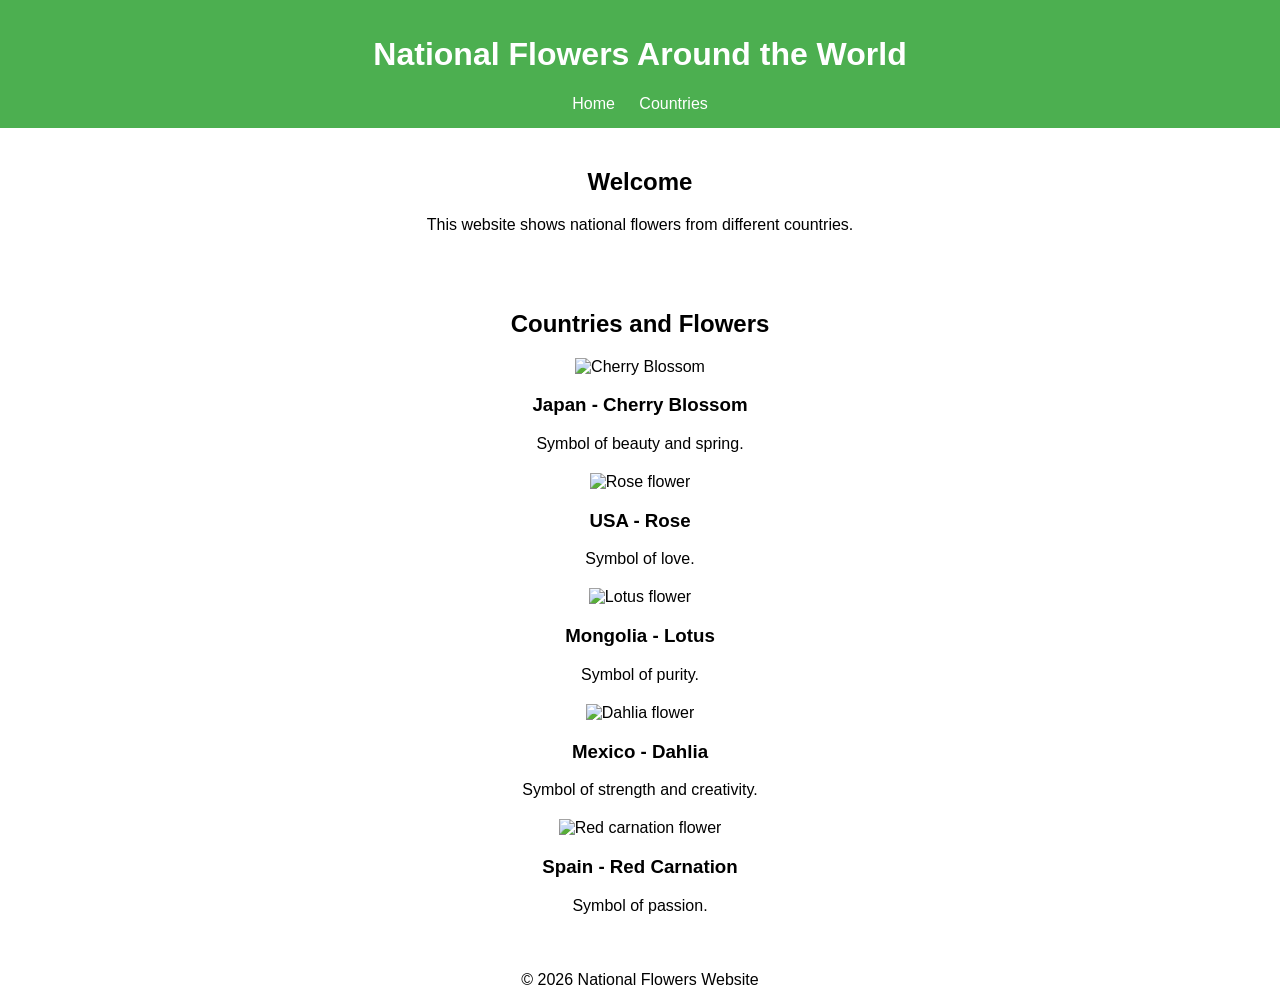
==== index.html @ 851ded63 "Add files via upload" ====
<!DOCTYPE html>
<html lang="en">
<head>
    <meta charset="UTF-8">
    <meta name="viewport" content="width=device-width, initial-scale=1.0">
    <title>National Flowers Around the World</title>
    <link rel="stylesheet" href="style.css">
</head>

<body>

<header>
    <h1>National Flowers Around the World</h1>
    <nav>
        <a href="#">Home</a>
        <a href="#">Countries</a>
    </nav>
</header>

<main>

    <section>
        <h2>Welcome</h2>
        <p>This website shows national flowers from different countries.</p>
    </section>

    <section>
        <h2>Countries and Flowers</h2>

        <article>
            <img src="https://upload.wikimedia.org/wikipedia/commons/0/0c/Cherry_blossom.jpg" alt="Cherry Blossom">
            <h3>Japan - Cherry Blossom</h3>
            <p>Symbol of beauty and spring.</p>
        </article>

        <article>
            <img src="https://upload.wikimedia.org/wikipedia/commons/3/35/Rose_pink_rose.jpg" alt="Rose flower">
            <h3>USA - Rose</h3>
            <p>Symbol of love.</p>
        </article>

        <article>
            <img src="https://upload.wikimedia.org/wikipedia/commons/3/3a/Lotus_flower.jpg" alt="Lotus flower">
            <h3>Mongolia - Lotus</h3>
            <p>Symbol of purity.</p>
        </article>

        <article>
            <img src="https://upload.wikimedia.org/wikipedia/commons/3/3f/Dahlia_flower.jpg" alt="Dahlia flower">
            <h3>Mexico - Dahlia</h3>
            <p>Symbol of strength and creativity.</p>
        </article>

        <article>
            <img src="https://upload.wikimedia.org/wikipedia/commons/5/5b/Red_carnation.jpg" alt="Red carnation flower">
            <h3>Spain - Red Carnation</h3>
            <p>Symbol of passion.</p>
        </article>

    </section>

</main>

<footer>
    <p>© 2026 National Flowers Website</p>
</footer>

</body>
</html>
---- style.css ----
body {
    font-family: Arial;
    margin: 0;
    text-align: center;
}

header {
    background-color: #4CAF50;
    color: white;
    padding: 15px;
}

nav a {
    color: white;
    margin: 10px;
    text-decoration: none;
}

section {
    padding: 20px;
}

article {
    margin: 20px;
}

img {
    width: 200px;
}
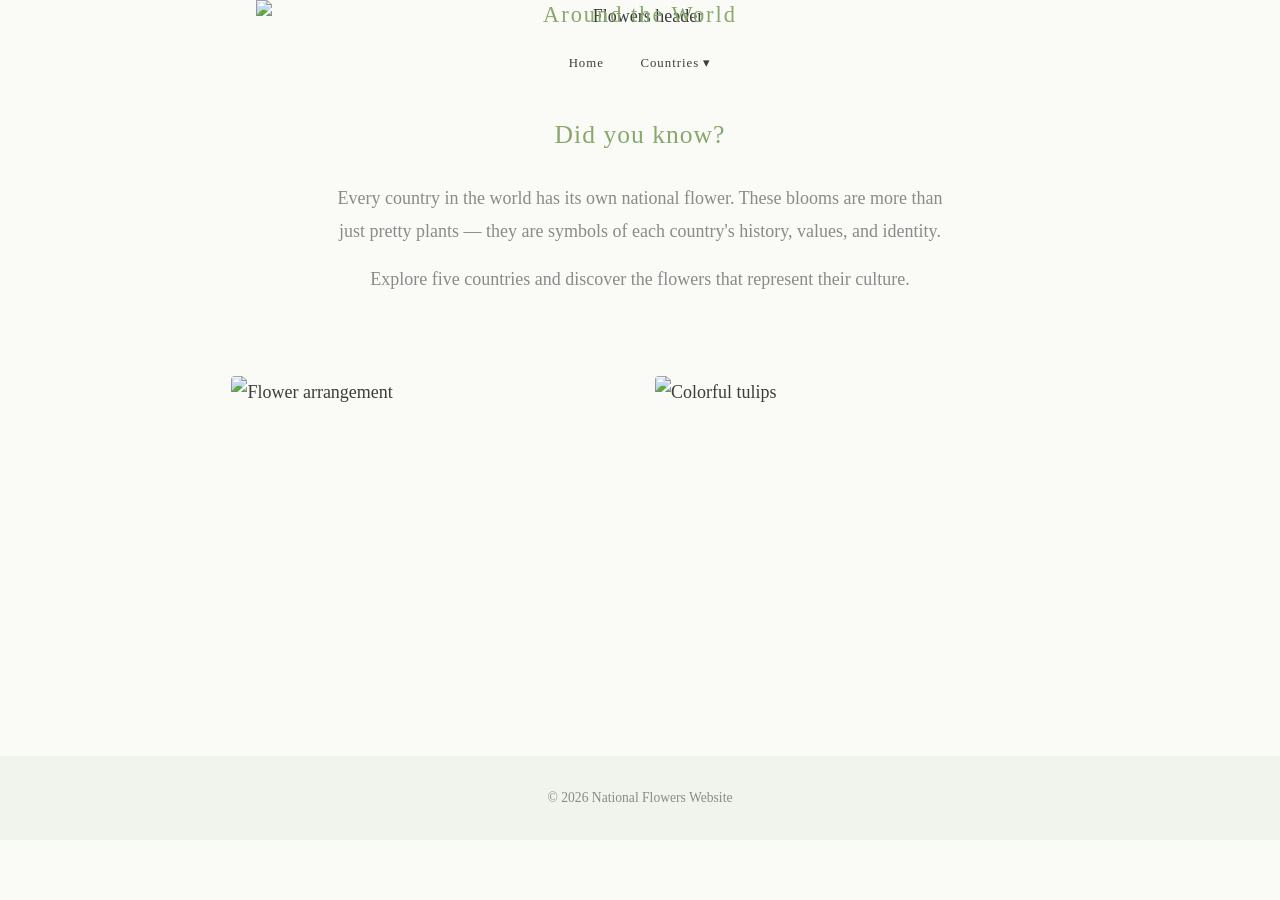
==== commit 4d97ed9a: "Add files via upload" ====
--- a/index.html
+++ b/index.html
@@ -6,64 +6,47 @@
     <title>National Flowers Around the World</title>
     <link rel="stylesheet" href="style.css">
 </head>
-
 <body>
 
-<header>
-    <h1>National Flowers Around the World</h1>
-    <nav>
-        <a href="#">Home</a>
-        <a href="#">Countries</a>
-    </nav>
-</header>
+    <header>
+        <div class="header-img-wrap">
+            <img src="images/homeflowerhead.jpg" alt="Flowers header">
+            <div class="header-title">
+                <h1>National Flowers<br>Around the World</h1>
+                <nav>
+                    <a href="index.html">Home</a>
+                    <div class="dropdown">
+                        <a href="#">Countries ▾</a>
+                        <div class="dropdown-menu">
+                            <a href="mongolia.html">Mongolia</a>
+                            <a href="japan.html">Japan</a>
+                            <a href="usa.html">United States</a>
+                            <a href="mexico.html">Mexico</a>
+                            <a href="spain.html">Spain</a>
+                        </div>
+                    </div>
+                </nav>
+            </div>
+        </div>
+    </header>
 
-<main>
+    <main>
+        <section class="intro">
+            <h2>Did you know?</h2>
+            <p>Every country in the world has its own national flower. These blooms are more than just pretty plants — they are symbols of each country's history, values, and identity.</p>
+            <p>Explore five countries and discover the flowers that represent their culture.</p>
+        </section>
 
-    <section>
-        <h2>Welcome</h2>
-        <p>This website shows national flowers from different countries.</p>
-    </section>
+        <section class="home-photos">
+            <img src="images/homeflower4.jpg" alt="Flower arrangement">
+            <img src="images/homeflower6.jpg" alt="Colorful tulips">
+        </section>
 
-    <section>
-        <h2>Countries and Flowers</h2>
+    </main>
 
-        <article>
-            <img src="https://upload.wikimedia.org/wikipedia/commons/0/0c/Cherry_blossom.jpg" alt="Cherry Blossom">
-            <h3>Japan - Cherry Blossom</h3>
-            <p>Symbol of beauty and spring.</p>
-        </article>
-
-        <article>
-            <img src="https://upload.wikimedia.org/wikipedia/commons/3/35/Rose_pink_rose.jpg" alt="Rose flower">
-            <h3>USA - Rose</h3>
-            <p>Symbol of love.</p>
-        </article>
-
-        <article>
-            <img src="https://upload.wikimedia.org/wikipedia/commons/3/3a/Lotus_flower.jpg" alt="Lotus flower">
-            <h3>Mongolia - Lotus</h3>
-            <p>Symbol of purity.</p>
-        </article>
-
-        <article>
-            <img src="https://upload.wikimedia.org/wikipedia/commons/3/3f/Dahlia_flower.jpg" alt="Dahlia flower">
-            <h3>Mexico - Dahlia</h3>
-            <p>Symbol of strength and creativity.</p>
-        </article>
-
-        <article>
-            <img src="https://upload.wikimedia.org/wikipedia/commons/5/5b/Red_carnation.jpg" alt="Red carnation flower">
-            <h3>Spain - Red Carnation</h3>
-            <p>Symbol of passion.</p>
-        </article>
-
-    </section>
-
-</main>
-
-<footer>
-    <p>© 2026 National Flowers Website</p>
-</footer>
+    <footer>
+        <p>© 2026 National Flowers Website</p>
+    </footer>
 
 </body>
 </html>
--- a/style.css
+++ b/style.css
@@ -1,29 +1,306 @@
+* {
+    margin: 0;
+    padding: 0;
+    box-sizing: border-box;
+}
+
 body {
-    font-family: Arial;
+    font-family: Georgia, serif;
+    font-size: 18px;
+    line-height: 1.8;
+    background-color: #FAFAF7;
+    color: #3D3D3D;
+}
+
+header {
+    position: relative;
+    text-align: center;
+}
+
+.header-img-wrap {
+    position: relative;
+    width: 100%;
+}
+
+.header-img-wrap img {
+    width: 60%;
+    display: block;
+    margin: 0 auto;
+}
+
+.header-title {
+    position: absolute;
+    top: 51%;
+    left: 50%;
+    transform: translate(-50%, -50%);
+    text-align: center;
+    z-index: 1;
+    
+}
+
+header h1 {
+    font-size: 1.4rem;
+    color: #87A96B;
+    font-weight: normal;
+    letter-spacing: 2px;
+}
+
+nav {
+    margin-top: 10px;
+}
+
+nav a {
+    color: #3D3D3D;
+    text-decoration: none;
+    margin: 0 16px;
+    font-size: 0.8rem;
+    letter-spacing: 1px;
+}
+
+nav a:hover {
+    color: #87A96B;
+}
+.intro {
+    max-width: 700px;
+    margin: 80px auto;
+    padding: 0 40px;
+    text-align: center;
+}
+
+.intro h2 {
+    font-size: 1.6rem;
+    color: #87A96B;
+    font-weight: normal;
+    margin-bottom: 24px;
+    letter-spacing: 1px;
+}
+
+.intro p {
+    color: #8A8A8A;
+    margin-bottom: 16px;
+}
+
+footer {
+    background-color: #F0F4EC;
+    text-align: center;
+    padding: 30px;
+    color: #8A8A8A;
+    font-size: 0.85rem;
+    margin-top: 80px;
+}
+.flowers {
+    display: flex;
+    flex-wrap: wrap;
+    justify-content: center;
+    gap: 40px;
+    max-width: 1100px;
+    margin: 0 auto 80px auto;
+    padding: 0 40px;
+}
+
+.flower-card {
+    text-align: center;
+    width: 180px;
+}
+
+.flower-card img {
+    width: 180px;
+    height: 180px;
+    object-fit: cover;
+    border-radius: 50%;
+    display: block;
+    margin: 0 auto 16px auto;
+}
+
+.flower-card h3 {
+    font-size: 1rem;
+    color: #3D3D3D;
+    font-weight: normal;
+    letter-spacing: 1px;
+}
+
+.flower-card p {
+    font-size: 0.85rem;
+    color: #8A8A8A;
+}
+.home-photos {
+    display: flex;
+    justify-content: center;
+    gap: 30px;
+    max-width: 900px;
+    margin: 40px auto 80px auto;
+    padding: 0 40px;
+}
+
+.home-photos img {
+    width: 48%;
+    height: 300px;
+    object-fit: cover;
+    border-radius: 4px;
+}
+.dropdown {
+    display: inline-block;
+    position: relative;
+}
+
+.dropdown:hover .dropdown-menu {
+    display: block;
+}
+.dropdown-menu {
+    display: none;
+    position: absolute;
+    background-color: #87A96B;
+    min-width: 160px;
+    border-radius: 4px;
+    z-index: 10;
+    left: 50%;
+    transform: translateX(-50%);
+}
+
+.dropdown-menu a {
+    display: block;
+    padding: 10px 20px;
+    color: #FAFAF7;
+    font-size: 16px;
+    letter-spacing: 1px;
     margin: 0;
-    text-align: center;
-}
-
-header {
-    background-color: #4CAF50;
-    color: white;
-    padding: 15px;
-}
-
-nav a {
-    color: white;
-    margin: 10px;
+}
+
+.dropdown-menu a:hover {
+    color: #3D3D3D;
+}
+.country-intro {
+    max-width: 700px;
+    margin: 60px auto 40px auto;
+    padding: 0 40px;
+    text-align: center;
+}
+
+.country-intro h2 {
+    font-size: 2rem;
+    color: #87A96B;
+    font-weight: normal;
+    letter-spacing: 2px;
+    margin-bottom: 8px;
+}
+
+.country-intro h3 {
+    font-size: 1rem;
+    color: #C9A99A;
+    font-weight: normal;
+    letter-spacing: 2px;
+    margin-bottom: 24px;
+}
+
+.country-intro p {
+    color: #8A8A8A;
+    line-height: 1.8;
+}
+
+.country-photos {
+    display: flex;
+    justify-content: center;
+    gap: 30px;
+    max-width: 900px;
+    margin: 0 auto 60px auto;
+    padding: 0 40px;
+}
+
+.country-photos img {
+    width: 48%;
+    height: 300px;
+    object-fit: cover;
+    border-radius: 4px;
+}
+
+.country-content {
+    max-width: 750px;
+    margin: 0 auto 80px auto;
+    padding: 0 40px;
+}
+
+.content-block {
+    margin-bottom: 50px;
+}
+
+.content-block h3 {
+    font-size: 1.1rem;
+    color: #87A96B;
+    font-weight: normal;
+    letter-spacing: 1px;
+    margin-bottom: 16px;
+    border-bottom: 1px solid #e8ede4;
+    padding-bottom: 8px;
+}
+
+.content-block p {
+    color: #8A8A8A;
+    line-height: 1.8;
+}
+
+.flower-table {
+    width: 100%;
+    border-collapse: collapse;
+    font-size: 0.95rem;
+}
+
+.flower-table th {
+    background-color: #F0F4EC;
+    color: #3D3D3D;
+    padding: 12px 16px;
+    text-align: left;
+    font-weight: normal;
+    letter-spacing: 1px;
+}
+
+.flower-table td {
+    padding: 12px 16px;
+    color: #8A8A8A;
+    border-bottom: 1px solid #F0F4EC;
+}
+
+.care-list {
+    list-style: none;
+    padding: 0;
+}
+
+.care-list li {
+    color: #8A8A8A;
+    padding: 10px 0;
+    border-bottom: 1px solid #F0F4EC;
+    line-height: 1.6;
+}
+
+.care-list li::before {
+    content: "✦ ";
+    color: #87A96B;
+    font-size: 0.75rem;
+}
+
+.video-link {
+    display: inline-block;
+    margin-top: 12px;
+    color: #87A96B;
     text-decoration: none;
-}
-
-section {
-    padding: 20px;
-}
-
-article {
-    margin: 20px;
-}
-
-img {
-    width: 200px;
+    font-size: 0.95rem;
+    letter-spacing: 1px;
+    border-bottom: 1px solid #87A96B;
+    padding-bottom: 2px;
+}
+
+.video-link:hover {
+    color: #C9A99A;
+    border-bottom-color: #C9A99A;
+}
+.country-banner {
+    width: 100%;
+    max-height: 220px;
+    overflow: hidden;
+    margin-bottom: 50px;
+}
+
+.country-banner img {
+    width: 100%;
+    max-height: 220px;
+    object-fit: cover;
 }
